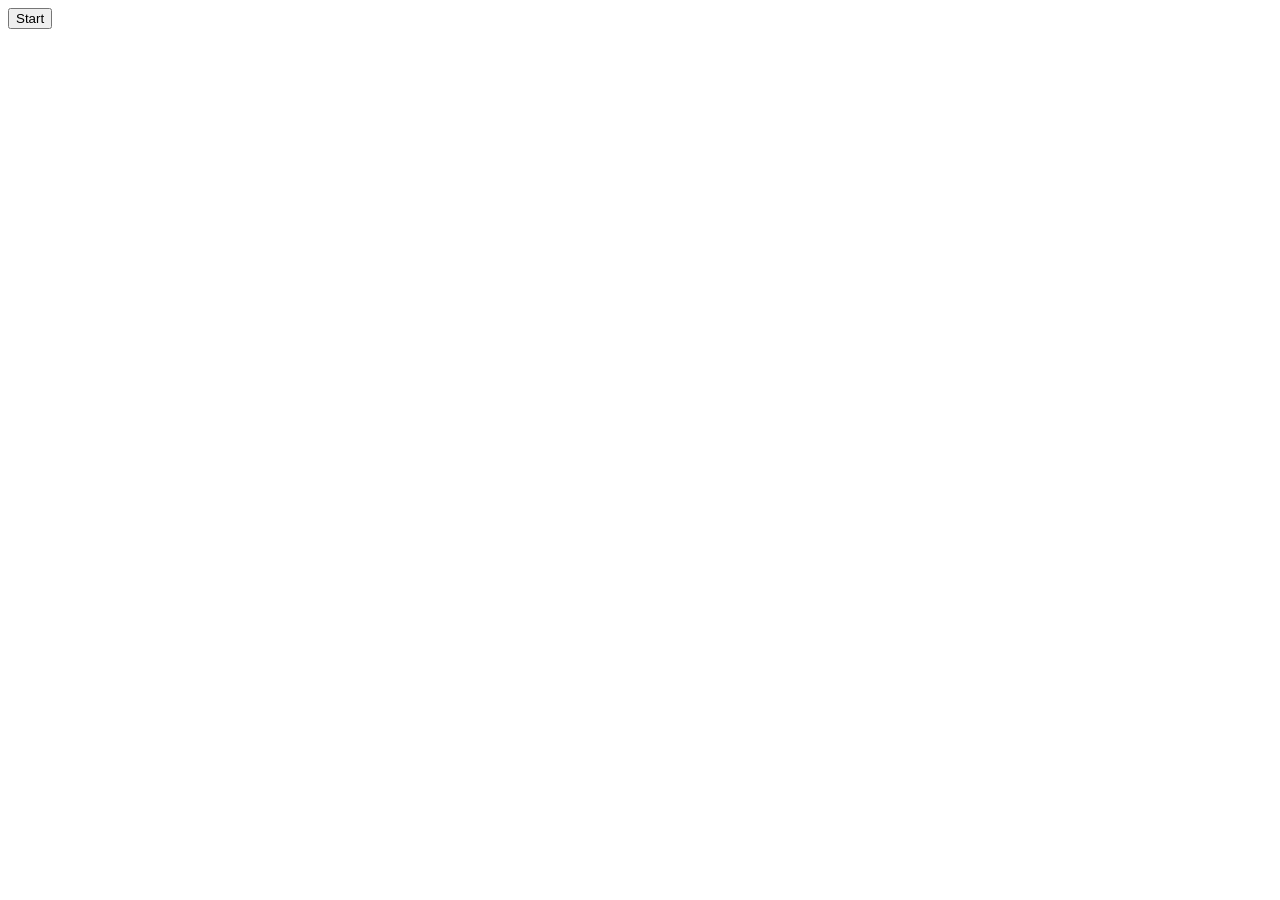
==== eg/sb.html @ 35ddb610 "Add files via upload" ====
<!DOCTYPE html>
<html>
	<head>
		<meta charset="UTF-8">
		<title></title>
		<script src="../js/jquery-2.1.0.js" type="text/javascript" charset="utf-8"></script>
		<style type="text/css">
			ul>li{list-style: none;margin-top: 20px;width: 28%;padding-top:28%;background: red;float: left;margin-left: 5px;border-radius: 25px;;}
		</style>
	</head>
	<body>
		<button class="start">Start</button>
			<script type="text/javascript">
			oli=$("li");
			var timer=null;
			$("button.start").click(function(){
				clearInterval(timer);
				timer=setInterval(function(){
				for (let i=0;i<oli.length;i++){
					
$("body").css("background",getClorer());
				}
				},50)
			})
			$("button.finish").click(function(){
				clearInterval(timer)
			})
		function getClorer(){
			let r=Math.floor(Math.random()*256);
			let g=Math.floor(Math.random()*256);
			let b=Math.floor(Math.random()*256);
			return "rgb("+r+','+g+','+b+")";
		}
			
			
		</script>	
		
	</body>
</html>
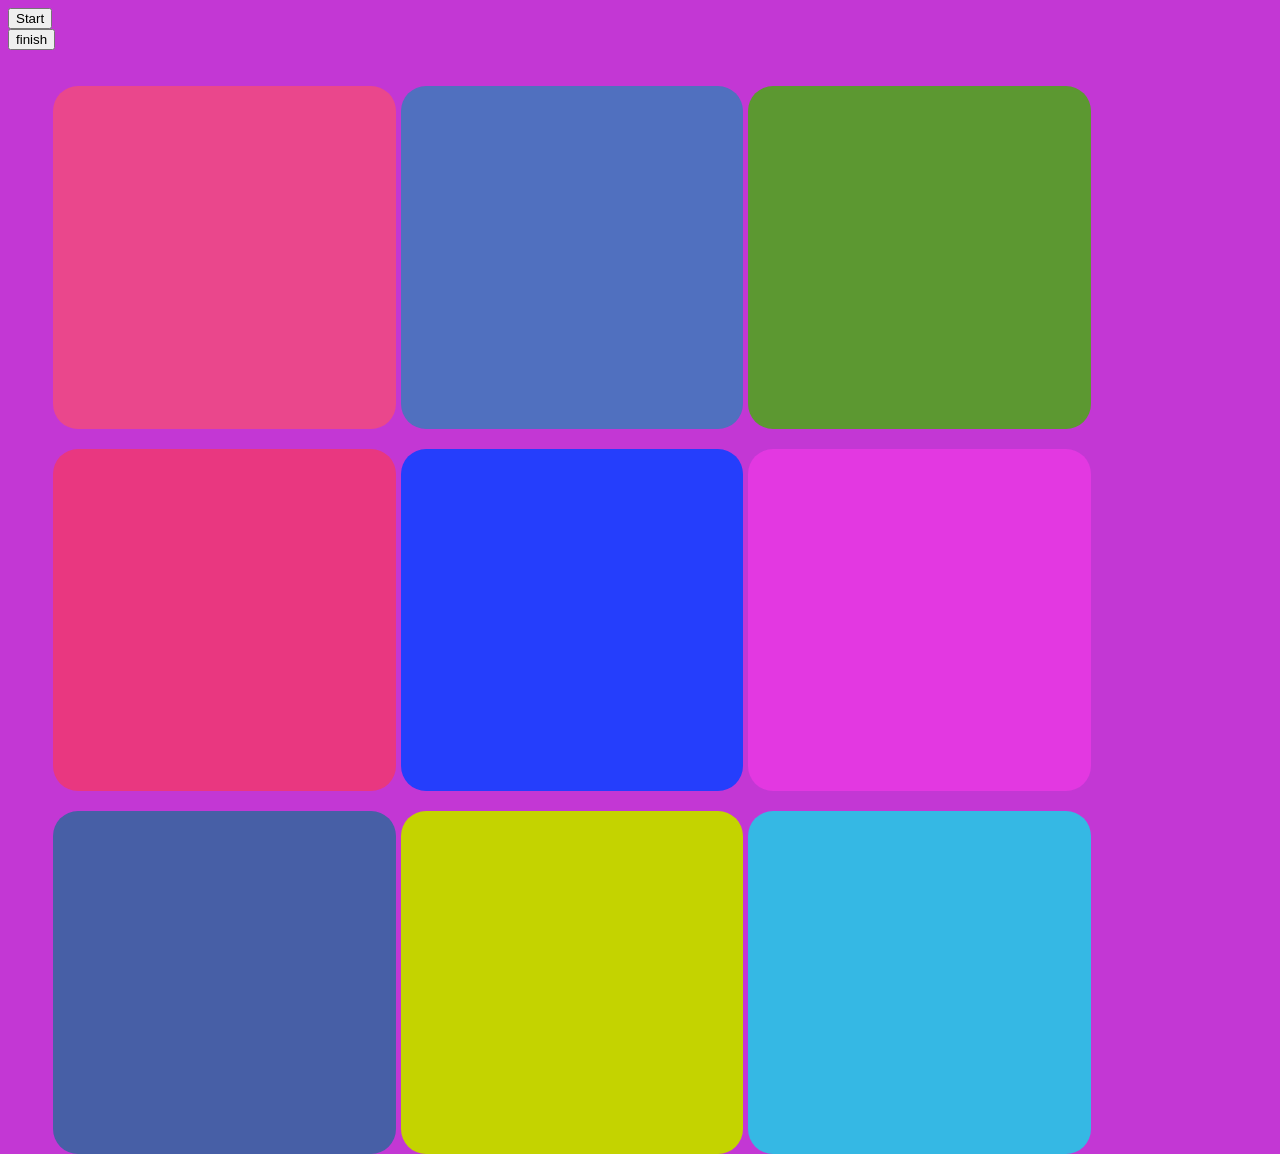
==== commit 9ec6d18a: "Update sb.html" ====
--- a/eg/sb.html
+++ b/eg/sb.html
@@ -4,26 +4,43 @@
 		<meta charset="UTF-8">
 		<title></title>
 		<script src="../js/jquery-2.1.0.js" type="text/javascript" charset="utf-8"></script>
-		<style type="text/css">
-			ul>li{list-style: none;margin-top: 20px;width: 28%;padding-top:28%;background: red;float: left;margin-left: 5px;border-radius: 25px;;}
+		<style type="text/css">
+			ul>li{list-style: none;margin-top: 20px;width: 28%;padding-top:28%;background: red;float: left;margin-left: 5px;border-radius: 25px;;}
 		</style>
 	</head>
 	<body>
 		<button class="start">Start</button>
+			<br />
+			<button class="finish">finish</button>
+<ul>
+  <li></li>
+  <li></li>
+  <li></li>
+
+</ul>
+<ul>
+  <li></li>
+  <li></li>
+  <li></li>
+
+</ul>
+
+<ul>
+  <li></li>
+  <li></li>
+  <li></li>
+</ul>
 			<script type="text/javascript">
 			oli=$("li");
 			var timer=null;
-			$("button.start").click(function(){
-				clearInterval(timer);
 				timer=setInterval(function(){
 				for (let i=0;i<oli.length;i++){
-					
+					oli[i].style.background=getClorer();
 $("body").css("background",getClorer());
 				}
 				},50)
-			})
 			$("button.finish").click(function(){
-				clearInterval(timer)
+				clearInterval(timer);
 			})
 		function getClorer(){
 			let r=Math.floor(Math.random()*256);
@@ -31,6 +48,7 @@
 			let b=Math.floor(Math.random()*256);
 			return "rgb("+r+','+g+','+b+")";
 		}
+		
 			
 			
 		</script>	
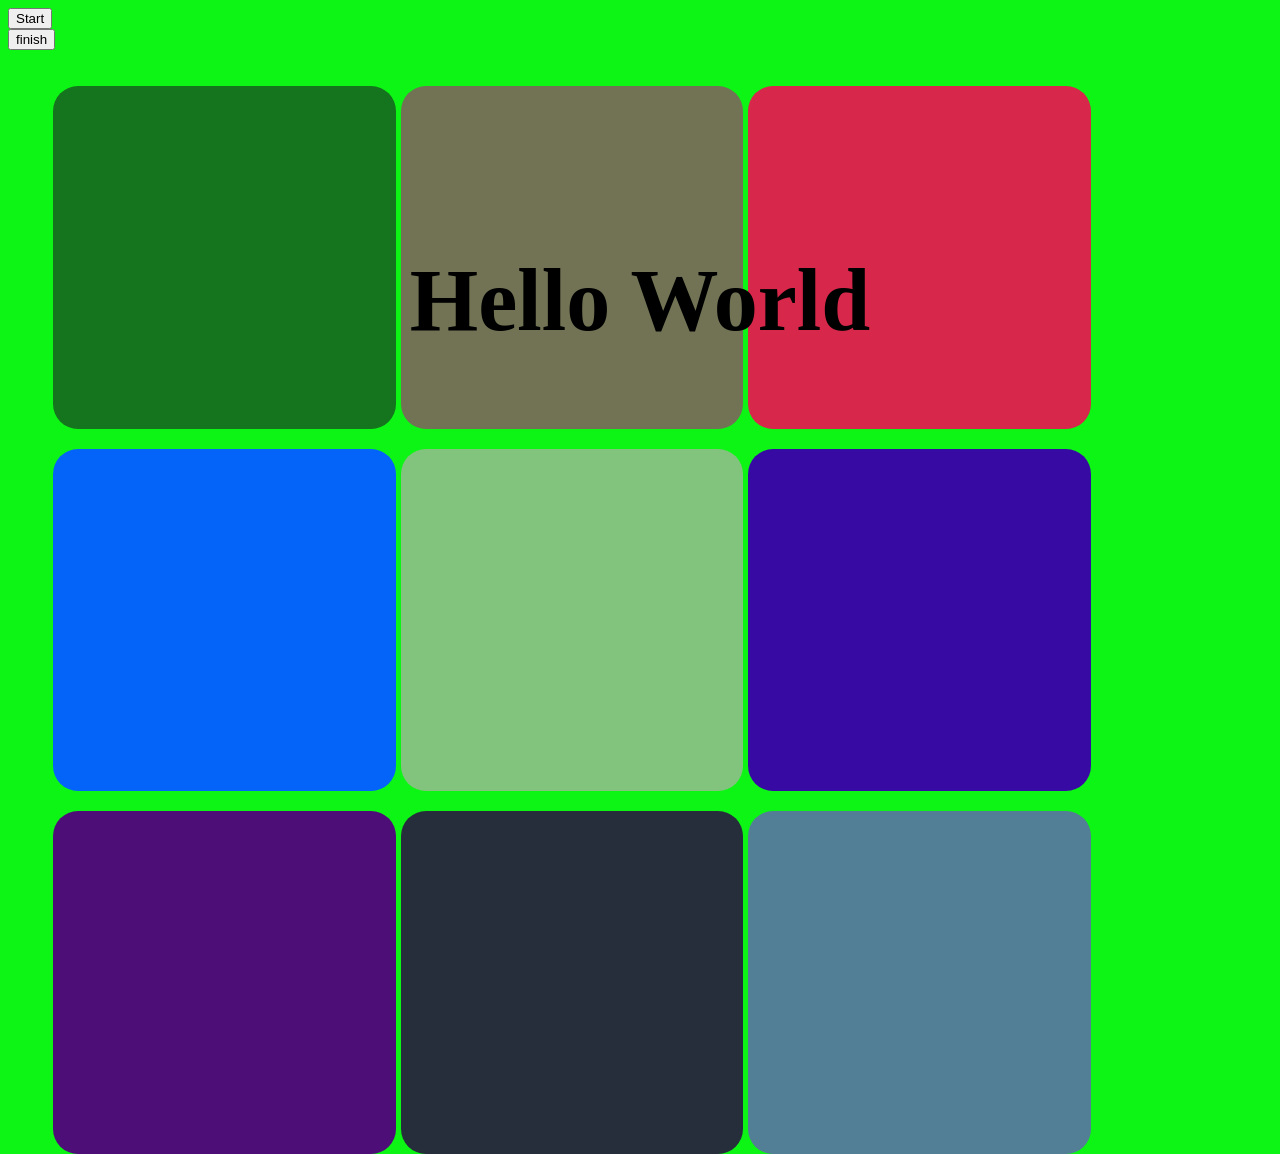
==== commit d0554e0b: "Update sb.html" ====
--- a/eg/sb.html
+++ b/eg/sb.html
@@ -12,6 +12,7 @@
 		<button class="start">Start</button>
 			<br />
 			<button class="finish">finish</button>
+		<div style="font-size: 88px;text-align: center;font-weight: bold;width: 800px;height: 400px;position: absolute;left: 50%;margin-left: -400px;top: 50%;margin-top: -200px;;">Hello World</div>
 <ul>
   <li></li>
   <li></li>
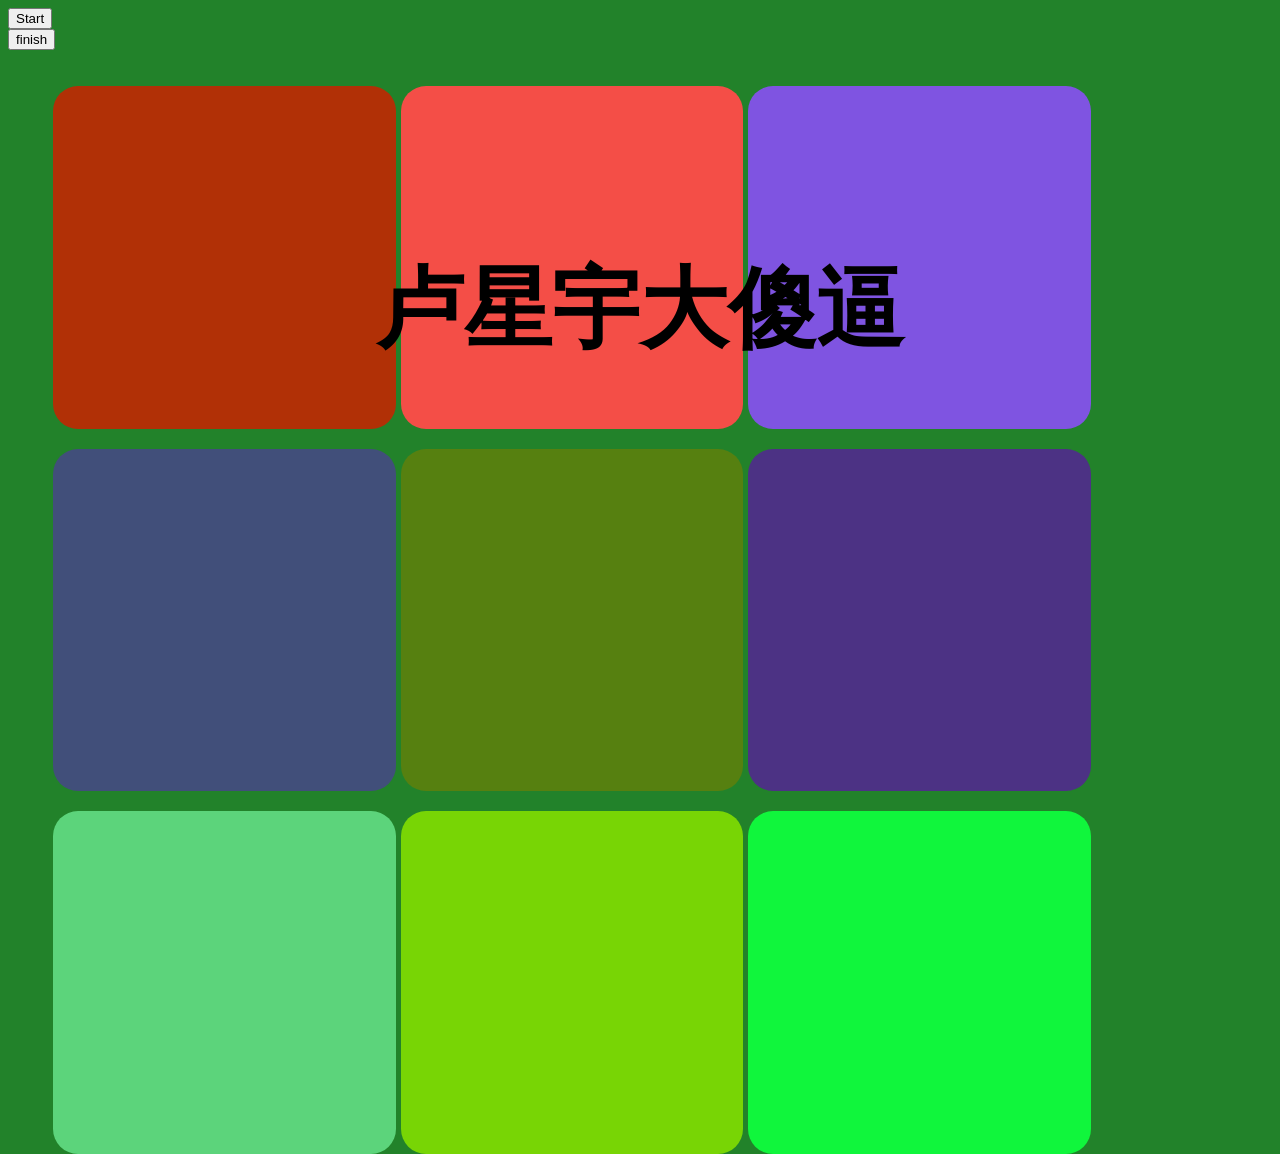
==== commit 601d452b: "Update sb.html" ====
--- a/eg/sb.html
+++ b/eg/sb.html
@@ -12,7 +12,7 @@
 		<button class="start">Start</button>
 			<br />
 			<button class="finish">finish</button>
-		<div style="font-size: 88px;text-align: center;font-weight: bold;width: 800px;height: 400px;position: absolute;left: 50%;margin-left: -400px;top: 50%;margin-top: -200px;;">Hello World</div>
+		<div style="font-size: 88px;text-align: center;font-weight: bold;width: 800px;height: 400px;position: absolute;left: 50%;margin-left: -400px;top: 50%;margin-top: -200px;;">卢星宇大傻逼</div>
 <ul>
   <li></li>
   <li></li>
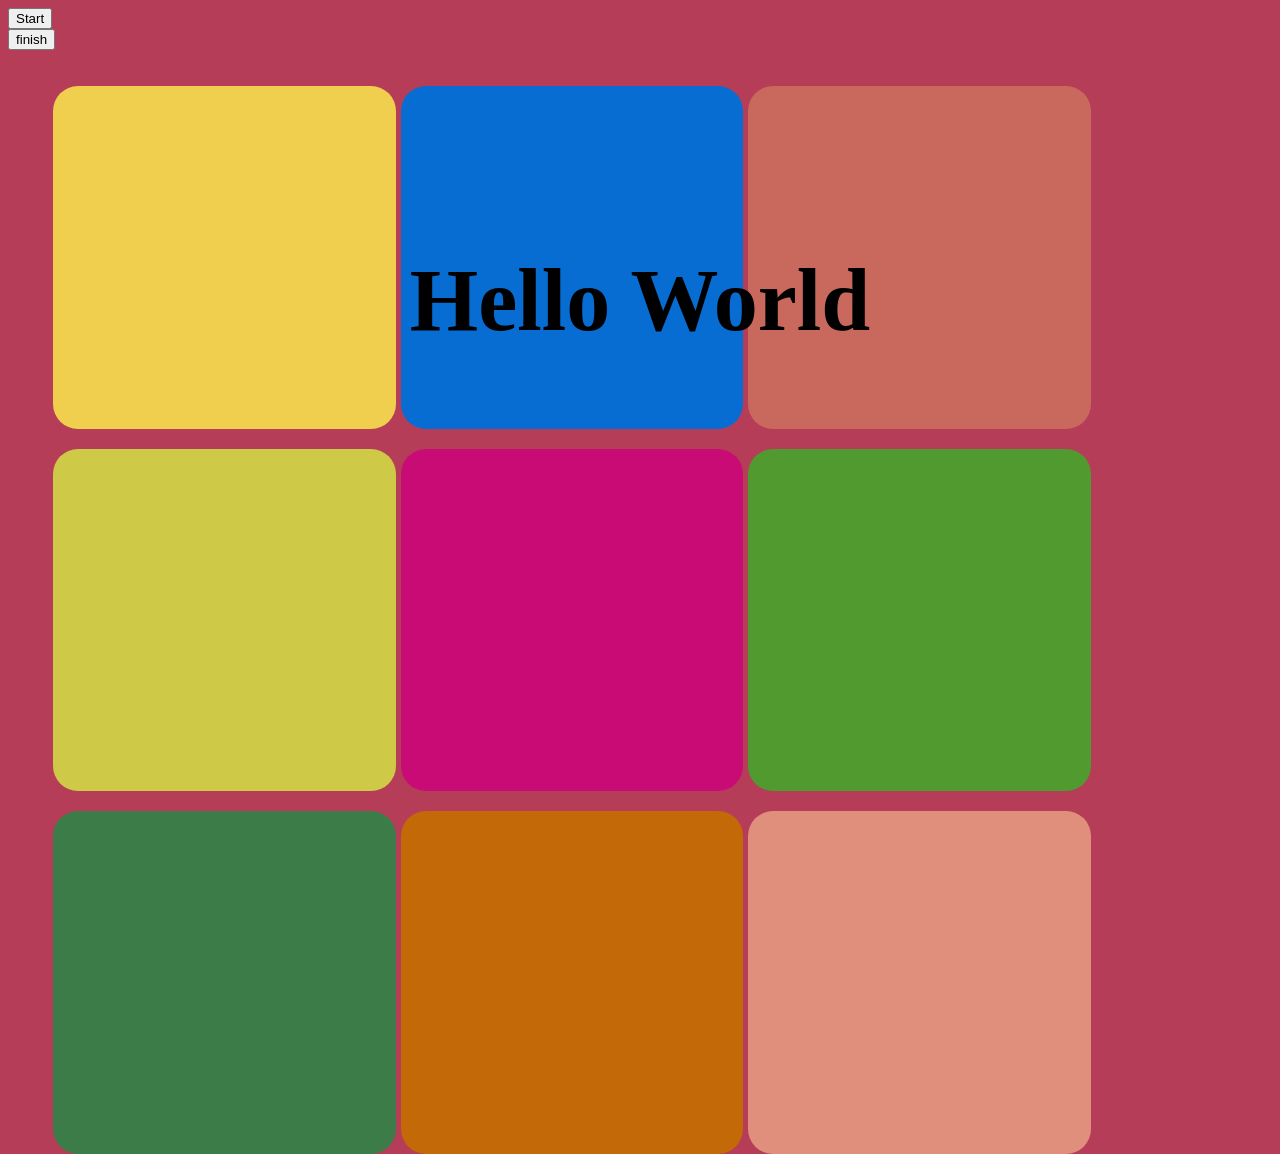
==== commit d49a7f33: "Update sb.html" ====
--- a/eg/sb.html
+++ b/eg/sb.html
@@ -12,7 +12,7 @@
 		<button class="start">Start</button>
 			<br />
 			<button class="finish">finish</button>
-		<div style="font-size: 88px;text-align: center;font-weight: bold;width: 800px;height: 400px;position: absolute;left: 50%;margin-left: -400px;top: 50%;margin-top: -200px;;">卢星宇大傻逼</div>
+		<div style="font-size: 88px;text-align: center;font-weight: bold;width: 800px;height: 400px;position: absolute;left: 50%;margin-left: -400px;top: 50%;margin-top: -200px;;">Hello World</div>
 <ul>
   <li></li>
   <li></li>
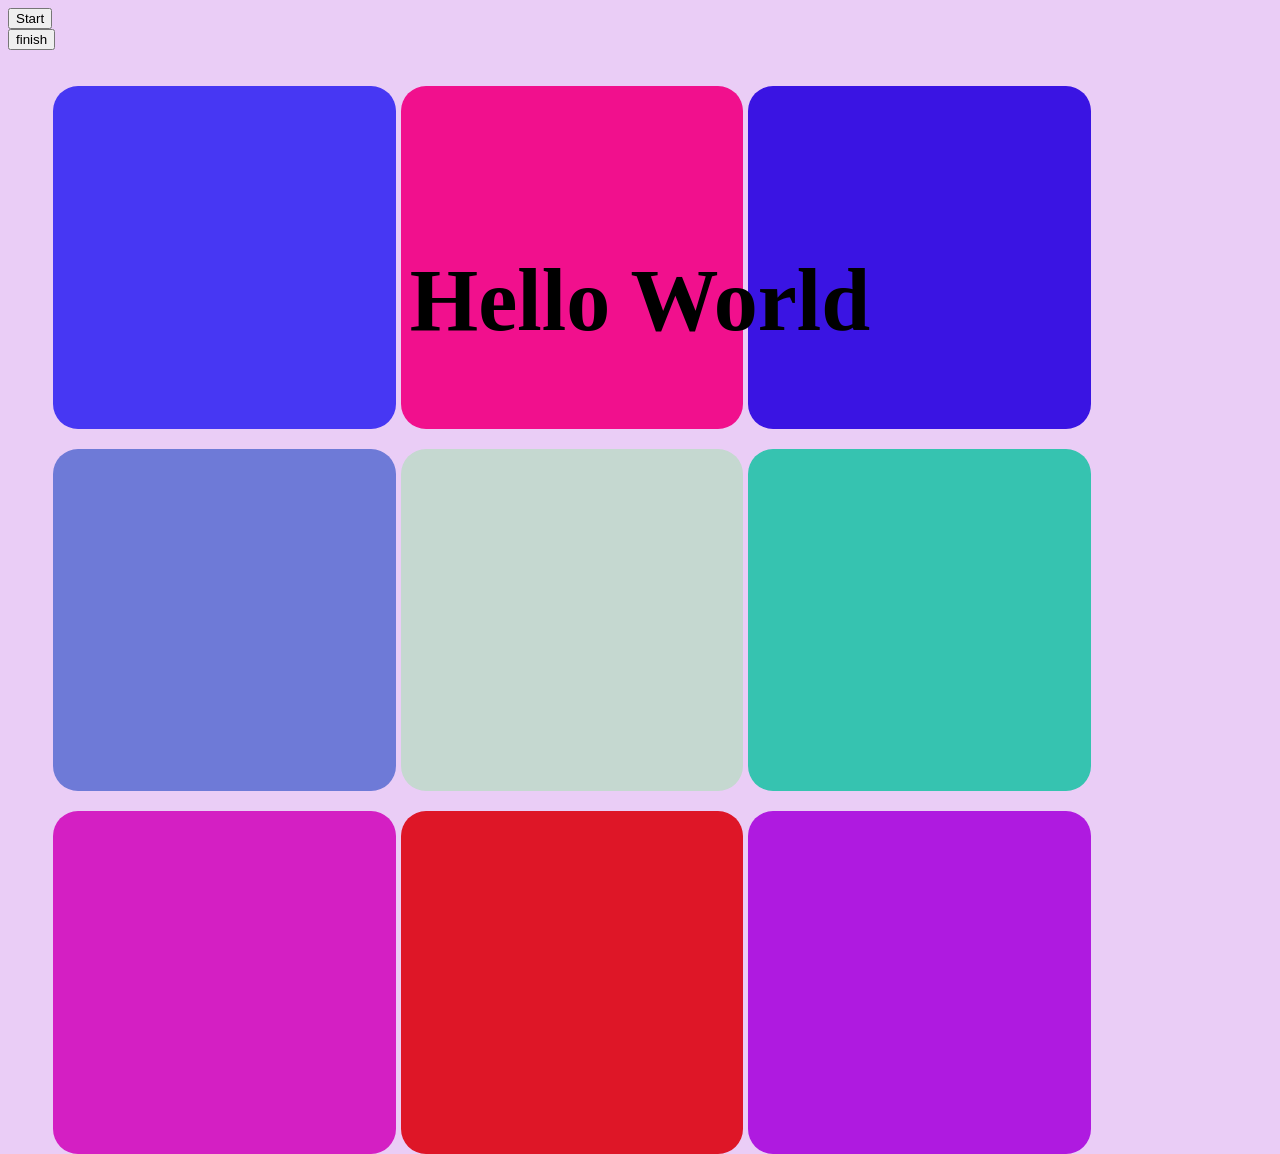
==== commit 731d46ac: "=aa" ====
--- a/eg/sb.html
+++ b/eg/sb.html
@@ -4,15 +4,15 @@
 		<meta charset="UTF-8">
 		<title></title>
 		<script src="../js/jquery-2.1.0.js" type="text/javascript" charset="utf-8"></script>
-		<style type="text/css">
-			ul>li{list-style: none;margin-top: 20px;width: 28%;padding-top:28%;background: red;float: left;margin-left: 5px;border-radius: 25px;;}
+		<style type="text/css">
+			ul>li{list-style: none;margin-top: 20px;width: 28%;padding-top:28%;background: red;float: left;margin-left: 5px;border-radius: 25px;;}
 		</style>
 	</head>
 	<body>
 		<button class="start">Start</button>
 			<br />
 			<button class="finish">finish</button>
-		<div style="font-size: 88px;text-align: center;font-weight: bold;width: 800px;height: 400px;position: absolute;left: 50%;margin-left: -400px;top: 50%;margin-top: -200px;;">Hello World</div>
+			<div style="font-size: 88px;text-align: center;font-weight: bold;width: 800px;height: 400px;position: absolute;left: 50%;margin-left: -400px;top: 50%;margin-top: -200px;;">Hello World</div>
 <ul>
   <li></li>
   <li></li>
